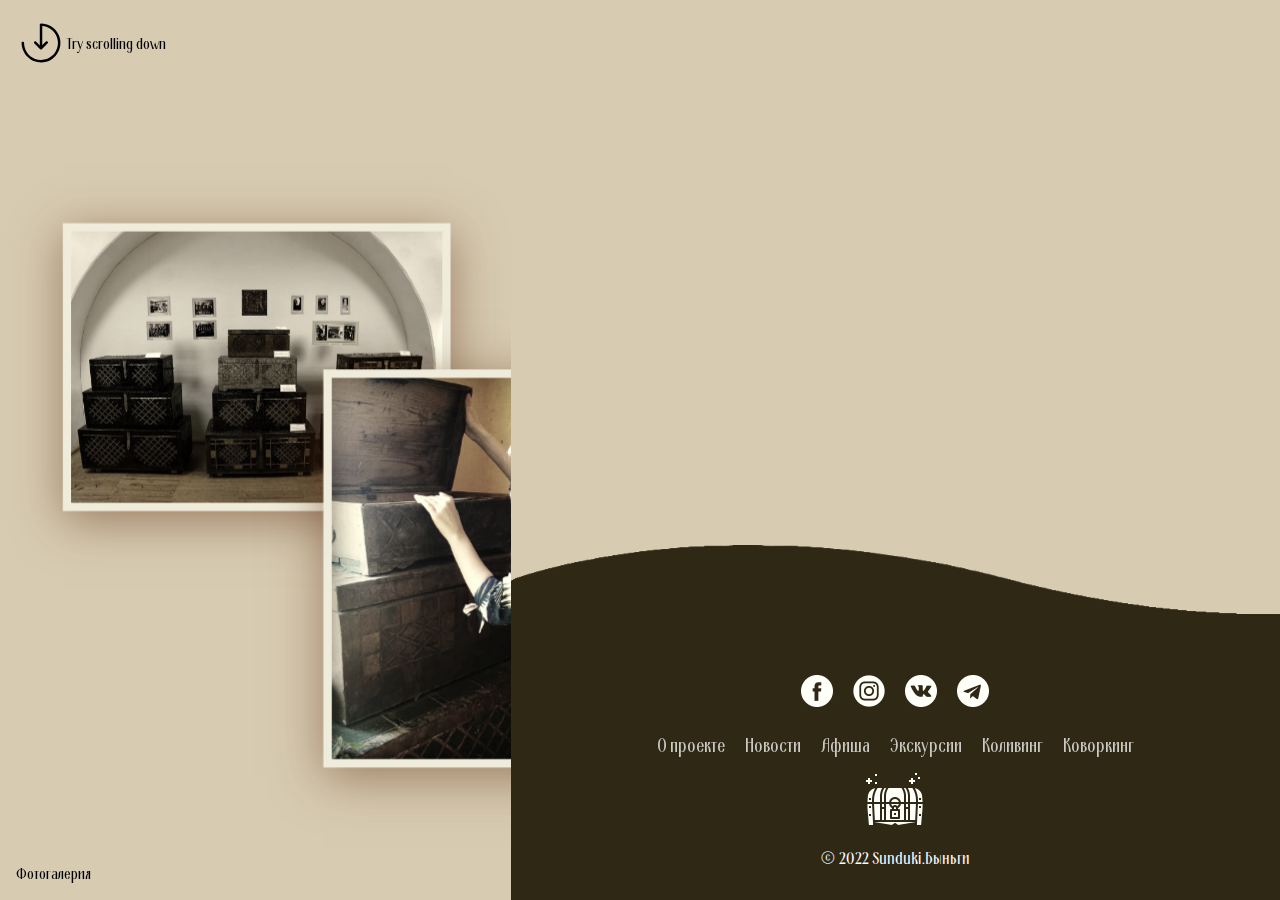
==== index.html @ 8d6434b3 "--- Auto-Git Commit ---" ====
<!DOCTYPE html>
<html lang="en">
<head>
    <meta charset="UTF-8">
    <meta http-equiv="X-UA-Compatible" content="IE=edge">
    <meta name="viewport" content="width=device-width, initial-scale=1.0">
    
    <link rel="stylesheet" href="style.css" type="text/css">
    
    <title>Alternative</title>
</head>
<body>
  <div class="external">
    <div class="horizontal-scroll-wrapper">
      <div class="img-wrapper slower">
        <a href="#" target="_blank" rel="noopener"><img src="img/photo_2022-04-07_15-48-38.jpg" alt=""></a>
      </div>
  
      <div class="img-wrapper faster">
        <a href="#" target="_blank" rel="noopener"><img src="img/photo_2022-04-07_15-49-18.jpg" alt=""></a>
      </div>
  
      <div class="img-wrapper slower vertical">
        <a href="#" target="_blank" rel="noopener"><img src="img/photo_2022-04-07_15-49-22.jpg" alt=""></a>
      </div>
  
      <div class="img-wrapper slower slower-down">
        <a href="#" target="_blank" rel="noopener"><img src="img/photo_2022-04-07_15-49-26.jpg" alt=""></a>
      </div>
  
      <div class="img-wrapper">
        <a href="#" target="_blank" rel="noopener"><img src="img/photo_2022-04-07_15-49-30.jpg" alt=""></a>
      </div>
  
      <div class="img-wrapper slower">
        <a href="#" target="_blank" rel="noopener"><img src="img/photo_2022-04-07_15-49-34.jpg" alt=""></a>
      </div>
  
      <div class="img-wrapper faster1">
        <a href="#" target="_blank" rel="noopener"><img src="img/photo_2022-04-07_15-49-37.jpg" alt=""></a>
      </div>
      
      <div class="img-wrapper slower slower2">
        <a href="#" target="_blank" rel="noopener"><img src="img/photo_2022-04-07_15-49-42.jpg" alt=""></a>
      </div>
      
      <div class="img-wrapper">
        <a href="#" target="_blank" rel="noopener"><img src="img/photo_2022-04-07_15-49-46.jpg" alt=""></a>
      </div>
      
      <div class="img-wrapper slower">
        <a href="#" target="_blank" rel="noopener"><img src="img/photo_2022-04-07_15-49-49.jpg" alt=""></a>
      </div>
      
      <div class="img-wrapper slower last">
        <a href="#" target="_blank" rel="noopener"><img src="img/photo_2022-04-07_15-49-53.jpg" alt=""></a>
      </div>
    </div>
    <p class="scroll-info"><span class="icon"><svg xmlns="http://www.w3.org/2000/svg" xmlns:xlink="http://www.w3.org/1999/xlink" version="1.1" x="0px" y="0px" viewBox="0 0 100 100" ><path d="M50,67.1c-0.6,0-1.2-0.2-1.8-0.7c-3.8-3.8-7.7-7.7-11.5-11.5c-2.3-2.3,1.2-5.8,3.5-3.5c2.5,2.5,4.9,4.9,7.4,7.4      c0-13.7,0-27.4,0-41.2c0-0.6,0.2-1.2,0.5-1.5c0,0,0,0,0,0c0.4-0.6,1.1-1,2-0.9c13.7,0.3,26.4,7.2,33.5,19.1      C96.5,55.9,84.7,85,60.2,91.6C35.5,98.2,11.6,79.1,11.1,54c-0.1-3.2,4.9-3.2,5,0c0.3,13.8,8.4,26.4,21.3,31.5      c12.5,5,27.1,1.9,36.6-7.5c9.5-9.5,12.5-24.1,7.5-36.6c-4.8-12.1-16.3-20.1-29-21.2c0,12.8,0,25.5,0,38.3      c2.5-2.5,4.9-4.9,7.4-7.4c2.3-2.3,5.8,1.3,3.5,3.5c-3.9,3.9-7.8,7.8-11.8,11.8C51.2,66.9,50.6,67.1,50,67.1z"/></svg></span> Try scrolling down</p>
    <header>
    <p>Фотогалерия</p>
    </header>
  </div>
  <footer>
    <div class="waves">
      <div class="wave" id="wave1"></div>
      <div class="wave" id="wave2"></div>
      <div class="wave" id="wave3"></div>
      <div class="wave" id="wave4"></div>
    </div>
<ul class="social_icon">
<li><a href="#"><img src="img/facebook.png" alt="Facebook"></a></li>
<li><a href="#"><img src="img/instagram.png" alt="Instagram"></ion-icon></a></li>
<li><a href="#"><img src="img/vkontakte.png" alt="Vkontakte"></a></li>
<li><a href="#"><img src="img/telegram.png" alt="Telegram"></a></li>
 </ul>
 <ul class="menu">
     <li><a href="#">O проекте</a></li>
     <li><a href="#">Новости</a></li>
     <li><a href="#">Афиша</a></li>
     <li><a href="#">Экскурсии</a></li>
     <li><a href="#">Коливинг</a></li>
     <li><a href="#">Коворкинг</a></li>
 </ul>
 <div class="footer__image"><img src="img/chest.png" alt="Chest"></div>
 <p>&copy;&nbsp;2022 Sunduki.Быньги</p>
</footer>

</body>
</html>
---- style.css ----
@import url('https://fonts.googleapis.com/css2?family=Poppins:ital,wght@0,100;0,200;0,300;0,400;0,500;0,600;0,700;0,800;0,900;1,100;1,200;1,300;1,400;1,500;1,600;1,700;1,800;1,900&display=swap');

@font-face {
    font-family: 'Ardeco';
    src: local('Ardeco'),
    url(/fonts/Ardeco.ttf);
}
* {
    margin: 0;
    padding: 0;
    box-sizing: border-box;
    font-family: 'Ardeco', sans-serif;
}

/*start scroll*/
::-webkit-scrollbar {
    width: 1px;
    height: 1px;
  }
  
  ::-webkit-scrollbar-button {
    width: 1px;
    height: 1px;
  }
  .external {
    overflow: hidden;
    height: 100vh;
  }
  
  .horizontal-scroll-wrapper {
    display: flex;
    flex-direction: column;
    align-items: center;
    width: 100vh;
    transform: rotate(-90deg) translate3d(0,-100vh,0);
    transform-origin: right top;
    overflow-y: auto;
    overflow-x: hidden;
    padding: 0;
    height: 100vw;
    perspective: 1px;
      transform-style: preserve-3d;
    padding-bottom: 10rem;
  }
  .img-wrapper {
    transform: rotate(90deg);
    display: flex;
    align-items: center;
    justify-content: center;
    min-height: 40vh;
    transform-origin: 50% 50%;
    transform: rotate(90deg) translateZ(.1px) scale(0.9) translateX(0px) translateY(-3vh);
    transition: 1s;
  }
  
  .img-wrapper:hover {
   min-height: 65vh;
  }
  
  .slower {
    transform: rotate(90deg) translateZ(-.2px) scale(1.1) translateX(0%) translateY(-10vh);
  }
  .slower1 {
    transform: rotate(90deg) translateZ(-.25px) scale(1.05) translateX(0%) translateY(8vh);
  }
  .slower2 {
    transform: rotate(90deg) translateZ(-.3px) scale(1.3) translateX(0%) translateY(2vh);
  }
  .slower-down {
    transform: rotate(90deg) translateZ(-.2px) scale(1.1) translateX(0%) translateY(16vh) ;
  }
  .faster {
    transform: rotate(90deg) translateZ(.15px) scale(0.8) translateX(0%) translateY(14vh) ;
  }
  .faster1 {
    transform: rotate(90deg) translateZ(.05px) scale(0.8) translateX(0%) translateY(10vh) ;
  }
  .fastest {
    transform: rotate(90deg) translateZ(.22px) scale(0.7) translateX(-10vh) translateY(-15vh) ;
  }
  .vertical {
     transform: rotate(90deg) translateZ(-.15px) scale(1.15) translateX(0%) translateY(0%) ;
  }
  .last {
    transform: rotate(90deg) translateZ(-.2px) scale(1.1) translateX(25vh) translateY(-8vh) ;
  }
  .scroll-info, header {
    position: absolute;
    left: 1rem;
  }
  
  
  header {
    bottom: 1rem;
  }
  .scroll-info {
    top: 1rem;
  }
  a {
    color: inherit;
    font-weight: 500;
    
  }
  h1 {
    font-weight: 300;
    font-size: 1rem;
  }
  
  .img-wrapper a {
    overflow: hidden;
    display: block;
    padding: 1vh ;
    background: #efecdb;
    box-shadow: 0 10px 50px #5f2f1182;
  }
  img {
    max-width: 45vh;
    max-height: 50vh;
    transition: .5s;
    vertical-align: top;
    filter: saturate(40%) sepia(30%) hue-rotate(5deg);
  }
  a:hover img {
    filter: none;
  }
  p {
    margin: 0;
  }
  .scroll-info {
    display: flex;
    align-items: center;
  }
  .icon svg {
      width: 50px;
      fill: currentcolor;
  }
/*end scroll*/

body {
    display: flex;
    min-height: 100vh;
    justify-content: flex-end;
    align-items: flex-end;
    background: rgb(215, 203, 178);
}
footer {
    position: relative;
    width: 100%;
    max-width: 100%;
    background: #2f2815;
    min-height: 100px;
    padding: 20px 50px;
    display: flex;
    justify-content: center;
    align-items: center;
    flex-direction: column;
       
}

footer .social_icon,
footer .menu {
    position:relative;
    display: flex;
    justify-content: center;
    align-items: center;
    margin: 10px 0;
    flex-wrap: wrap;
}

footer .social_icon li,
footer .menu li
 {
    list-style: none;
}

footer .social_icon li a {
    font-size: 2em;
    color: #fff;
    margin: 0 10px;
    display: inline-block;
    transition: 0.5s;
}
footer .social_icon li a:hover {
    transform: translateY(-10px);
}

footer .menu li a {
    font-size: 1.2em;
    color: #fff;
    margin: 0 10px;
    display: inline-block;
    text-decoration: none;
    opacity: 0.75;
}
footer .menu li a:hover {
    opacity: 1;
}

footer p {
    color: #fff;
    text-align: center;
    margin-top: 15px;
    margin-bottom: 10px;
    font-size: 1.1em;
}
footer .wave {
    position: absolute;
    top: -100px;
    left: 0;
    width: 100%;
    max-width: 100%;
    height: 100px;
    background: url(img/wave.png);
    background-size: 1000px 100px;
}

footer .wave#wave1 {
z-index: 1000;
opacity: 1;
bottom: 0;
animation: animateWave 4s linear infinite;
}

footer .wave#wave2 {
z-index: 999;
opacity: 0.5;
bottom: 10px;
animation: animateWave_02 4s linear infinite;
}

footer .wave#wave3 {
z-index: 1000;
opacity: 0.2;
bottom: 15px;
animation: animateWave 3s linear infinite;
}

footer .wave#wave4 {
z-index: 999;
opacity: 0.7;
bottom: 10px;
animation: animateWave 3s linear infinite;
}
@keyframes animateWave {
  0% 
  {background-position-x: 1000px;}  
  100%
  {background-position-x: 0px;} 
}
@keyframes animateWave_02 {
    0% 
    {background-position-x: 0px;}  
    100%
    {background-position-x: 1000px;} 
  }
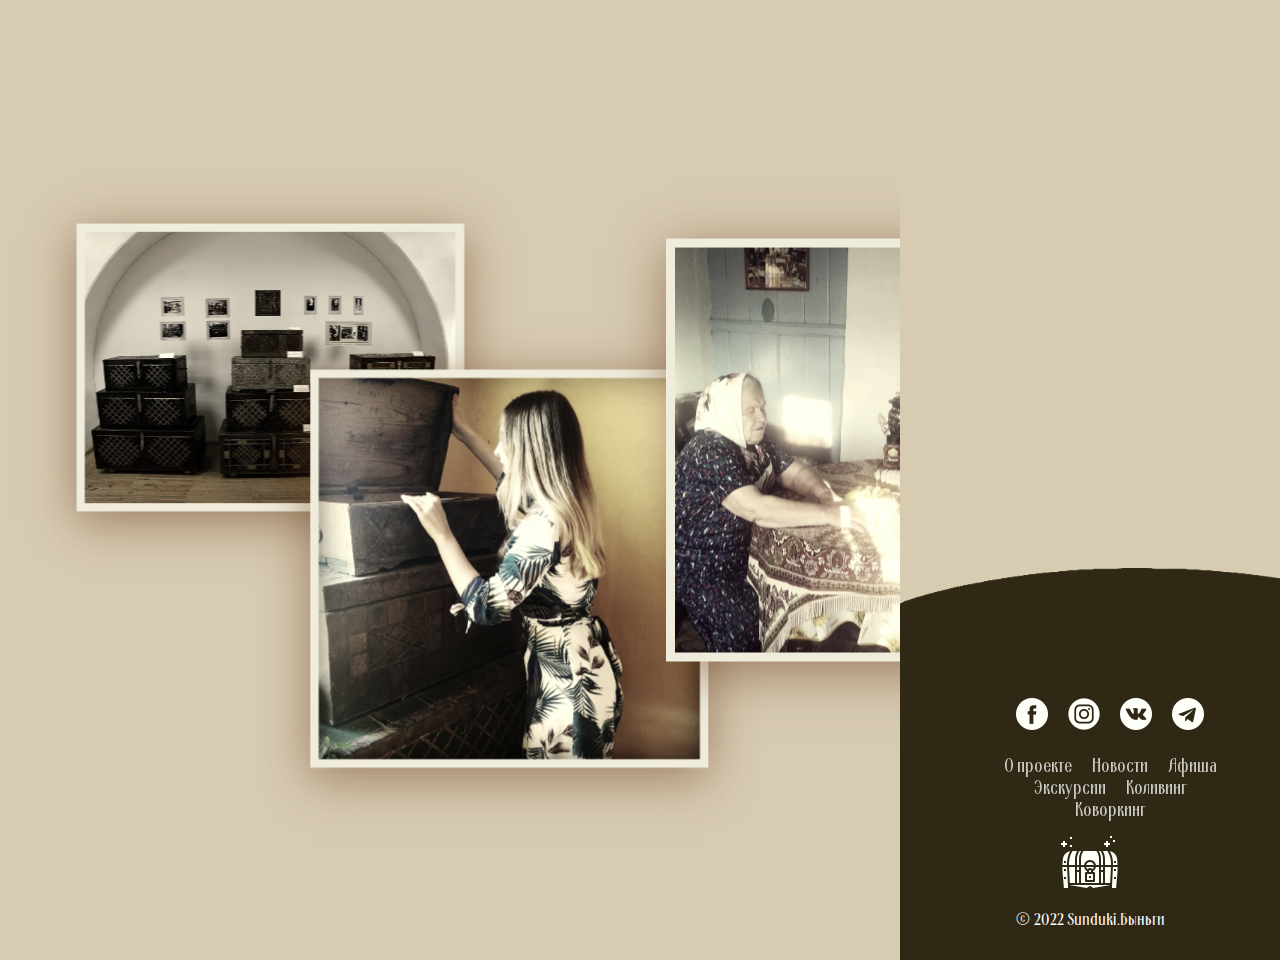
==== commit 5f4c74cb: "--- Auto-Git Commit ---" ====
--- a/index.html
+++ b/index.html
@@ -4,14 +4,16 @@
     <meta charset="UTF-8">
     <meta http-equiv="X-UA-Compatible" content="IE=edge">
     <meta name="viewport" content="width=device-width, initial-scale=1.0">
-    
+    <link rel="stylesheet" href="normalize.css" type="text/css">
     <link rel="stylesheet" href="style.css" type="text/css">
     
     <title>Alternative</title>
 </head>
 <body>
-  <div class="external">
+  <header>
+    <div class="external">
     <div class="horizontal-scroll-wrapper">
+
       <div class="img-wrapper slower">
         <a href="#" target="_blank" rel="noopener"><img src="img/photo_2022-04-07_15-48-38.jpg" alt=""></a>
       </div>
@@ -52,15 +54,49 @@
         <a href="#" target="_blank" rel="noopener"><img src="img/photo_2022-04-07_15-49-49.jpg" alt=""></a>
       </div>
       
-      <div class="img-wrapper slower last">
+      <div class="img-wrapper faster1">
         <a href="#" target="_blank" rel="noopener"><img src="img/photo_2022-04-07_15-49-53.jpg" alt=""></a>
       </div>
+
+      <div class="img-wrapper slower">
+        <a href="#" target="_blank" rel="noopener"><img src="img/photo_2022-04-07_15-49-57.jpg" alt=""></a>
+      </div>
+  
+      <div class="img-wrapper faster">
+        <a href="#" target="_blank" rel="noopener"><img src="img/photo_2022-04-07_15-50-00.jpg" alt=""></a>
+      </div>
+
+      <div class="img-wrapper slower vertical">
+        <a href="#" target="_blank" rel="noopener"><img src="img/photo_2022-04-07_15-50-04.jpg" alt=""></a>
+      </div>
+  
+      <div class="img-wrapper slower slower-down">
+        <a href="#" target="_blank" rel="noopener"><img src="img/photo_2022-04-07_15-50-07.jpg" alt=""></a>
+      </div>
+  
+      <div class="img-wrapper">
+        <a href="#" target="_blank" rel="noopener"><img src="img/photo_2022-04-07_15-50-10.jpg" alt=""></a>
+      </div>
+
+      <div class="img-wrapper slower">
+        <a href="#" target="_blank" rel="noopener"><img src="img/photo_2022-04-07_15-50-13.jpg" alt=""></a>
+      </div>
+      
+      <div class="img-wrapper faster1">
+        <a href="#" target="_blank" rel="noopener"><img src="img/photo_2022-04-07_15-50-16.jpg" alt=""></a>
+      </div>
+
+      <div class="img-wrapper slower">
+        <a href="#" target="_blank" rel="noopener"><img src="img/photo_2022-04-07_15-50-19.jpg" alt=""></a>
+      </div>
+  
+      <div class="img-wrapper faster">
+        <a href="#" target="_blank" rel="noopener"><img src="img/photo_2022-04-07_15-50-22.jpg" alt=""></a>
+      </div>
+
     </div>
-    <p class="scroll-info"><span class="icon"><svg xmlns="http://www.w3.org/2000/svg" xmlns:xlink="http://www.w3.org/1999/xlink" version="1.1" x="0px" y="0px" viewBox="0 0 100 100" ><path d="M50,67.1c-0.6,0-1.2-0.2-1.8-0.7c-3.8-3.8-7.7-7.7-11.5-11.5c-2.3-2.3,1.2-5.8,3.5-3.5c2.5,2.5,4.9,4.9,7.4,7.4      c0-13.7,0-27.4,0-41.2c0-0.6,0.2-1.2,0.5-1.5c0,0,0,0,0,0c0.4-0.6,1.1-1,2-0.9c13.7,0.3,26.4,7.2,33.5,19.1      C96.5,55.9,84.7,85,60.2,91.6C35.5,98.2,11.6,79.1,11.1,54c-0.1-3.2,4.9-3.2,5,0c0.3,13.8,8.4,26.4,21.3,31.5      c12.5,5,27.1,1.9,36.6-7.5c9.5-9.5,12.5-24.1,7.5-36.6c-4.8-12.1-16.3-20.1-29-21.2c0,12.8,0,25.5,0,38.3      c2.5-2.5,4.9-4.9,7.4-7.4c2.3-2.3,5.8,1.3,3.5,3.5c-3.9,3.9-7.8,7.8-11.8,11.8C51.2,66.9,50.6,67.1,50,67.1z"/></svg></span> Try scrolling down</p>
-    <header>
-    <p>Фотогалерия</p>
-    </header>
-  </div>
+</div>
+  </header>
   <footer>
     <div class="waves">
       <div class="wave" id="wave1"></div>
@@ -70,7 +106,7 @@
     </div>
 <ul class="social_icon">
 <li><a href="#"><img src="img/facebook.png" alt="Facebook"></a></li>
-<li><a href="#"><img src="img/instagram.png" alt="Instagram"></ion-icon></a></li>
+<li><a href="#"><img src="img/instagram.png" alt="Instagram"></a></li>
 <li><a href="#"><img src="img/vkontakte.png" alt="Vkontakte"></a></li>
 <li><a href="#"><img src="img/telegram.png" alt="Telegram"></a></li>
  </ul>
--- a/style.css
+++ b/style.css
@@ -5,14 +5,11 @@
     src: local('Ardeco'),
     url(/fonts/Ardeco.ttf);
 }
-* {
-    margin: 0;
-    padding: 0;
-    box-sizing: border-box;
-    font-family: 'Ardeco', sans-serif;
-}
+
+
 
 /*start scroll*/
+
 ::-webkit-scrollbar {
     width: 1px;
     height: 1px;
@@ -24,11 +21,12 @@
   }
   .external {
     overflow: hidden;
-    height: 100vh;
+    height: 90vh;
+    padding-bottom: 150px;
   }
   
   .horizontal-scroll-wrapper {
-    display: flex;
+    display: grid;
     flex-direction: column;
     align-items: center;
     width: 100vh;
@@ -39,7 +37,7 @@
     padding: 0;
     height: 100vw;
     perspective: 1px;
-      transform-style: preserve-3d;
+    transform-style: preserve-3d;
     padding-bottom: 10rem;
   }
   .img-wrapper {
@@ -84,27 +82,13 @@
   .last {
     transform: rotate(90deg) translateZ(-.2px) scale(1.1) translateX(25vh) translateY(-8vh) ;
   }
-  .scroll-info, header {
-    position: absolute;
-    left: 1rem;
-  }
-  
-  
-  header {
-    bottom: 1rem;
-  }
-  .scroll-info {
-    top: 1rem;
-  }
+  
   a {
     color: inherit;
     font-weight: 500;
     
   }
-  h1 {
-    font-weight: 300;
-    font-size: 1rem;
-  }
+  
   
   .img-wrapper a {
     overflow: hidden;
@@ -137,6 +121,10 @@
 /*end scroll*/
 
 body {
+    margin: 0;
+    padding: 0;
+    box-sizing: border-box;
+    font-family: 'Ardeco', sans-serif;
     display: flex;
     min-height: 100vh;
     justify-content: flex-end;
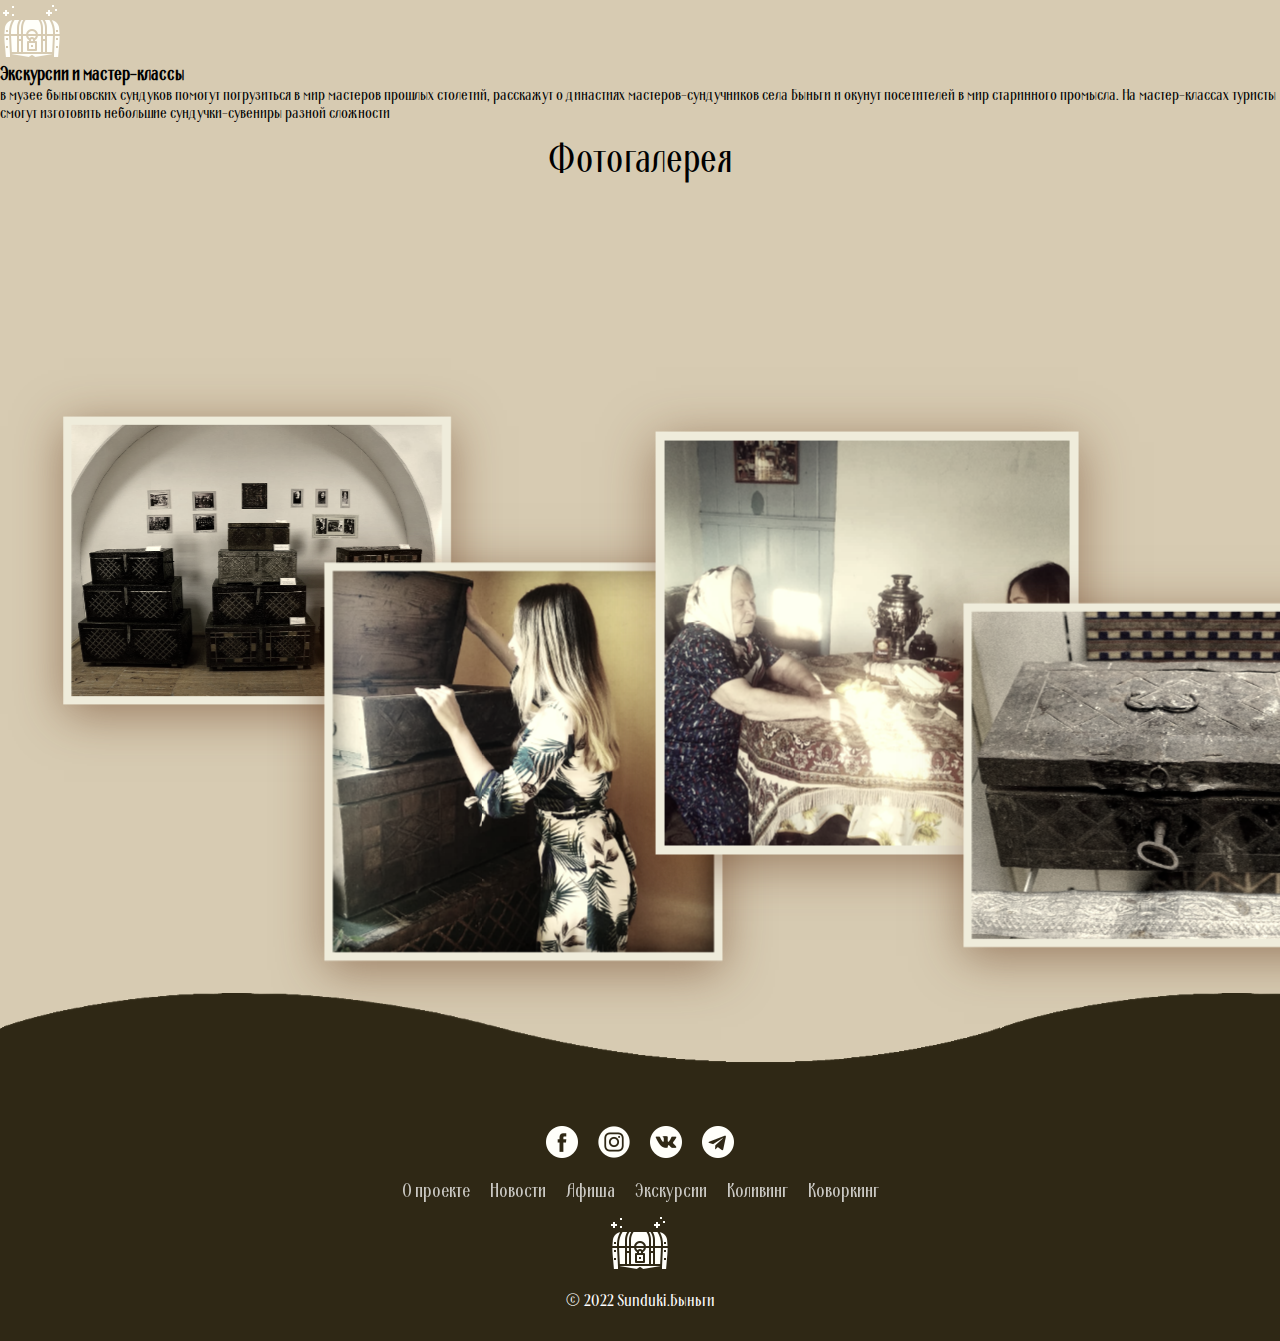
==== commit 6908b97f: "--- Auto-Git Commit ---" ====
--- a/index.html
+++ b/index.html
@@ -11,6 +11,25 @@
 </head>
 <body>
   <header>
+<div class="container">
+  <div class="card">
+    <div class="face face1">
+            <div class="content">
+              <img src="img/chest.png">
+              <h3>Экскурсии и мастер-классы</h3>
+            </div>
+    </div>
+          <div class="face face2">
+          <div class="content">
+            <p>в музее быньговских сундуков помогут погрузиться в мир мастеров прошлых столетий, расскажут о династиях мастеров-сундучников села Быньги и окунут посетителей в мир старинного промысла. На мастер-классах туристы смогут изготовить небольшие сундучки-сувениры разной сложности</p>
+          </div>
+          </div>
+  </div>
+</div>
+
+    <div>
+      <p class="fotogallery">Фотогалерея</p>
+    </div>
     <div class="external">
     <div class="horizontal-scroll-wrapper">
 
--- a/style.css
+++ b/style.css
@@ -1,4 +1,3 @@
-@import url('https://fonts.googleapis.com/css2?family=Poppins:ital,wght@0,100;0,200;0,300;0,400;0,500;0,600;0,700;0,800;0,900;1,100;1,200;1,300;1,400;1,500;1,600;1,700;1,800;1,900&display=swap');
 
 @font-face {
     font-family: 'Ardeco';
@@ -9,7 +8,13 @@
 
 
 /*start scroll*/
-
+header p.fotogallery {
+  text-align: center;
+    margin-top: 15px;
+    margin-bottom: 10px;
+    font-size: 2.5em;
+    
+}
 ::-webkit-scrollbar {
     width: 1px;
     height: 1px;
@@ -20,10 +25,10 @@
     height: 1px;
   }
   .external {
-    overflow: hidden;
-    height: 90vh;
-    padding-bottom: 150px;
-  }
+/*  для теста- overflow: hidden;*/
+    height: 100vh;
+    padding-bottom: 100px;
+    }
   
   .horizontal-scroll-wrapper {
     display: grid;
@@ -38,7 +43,7 @@
     height: 100vw;
     perspective: 1px;
     transform-style: preserve-3d;
-    padding-bottom: 10rem;
+    padding-bottom: 5rem;
   }
   .img-wrapper {
     transform: rotate(90deg);
@@ -52,7 +57,7 @@
   }
   
   .img-wrapper:hover {
-   min-height: 65vh;
+   min-height: 60vh;
   }
   
   .slower {
@@ -83,13 +88,7 @@
     transform: rotate(90deg) translateZ(-.2px) scale(1.1) translateX(25vh) translateY(-8vh) ;
   }
   
-  a {
-    color: inherit;
-    font-weight: 500;
-    
-  }
-  
-  
+   
   .img-wrapper a {
     overflow: hidden;
     display: block;
@@ -99,37 +98,30 @@
   }
   img {
     max-width: 45vh;
-    max-height: 50vh;
+    max-height: 45vh;
     transition: .5s;
-    vertical-align: top;
+    vertical-align:middle;
     filter: saturate(40%) sepia(30%) hue-rotate(5deg);
   }
   a:hover img {
     filter: none;
   }
-  p {
-    margin: 0;
-  }
-  .scroll-info {
-    display: flex;
-    align-items: center;
-  }
-  .icon svg {
-      width: 50px;
-      fill: currentcolor;
-  }
+  
+ 
 /*end scroll*/
 
+
+* {
+       margin: 0;
+       padding: 0;
+       box-sizing: border-box;
+       
+   } 
+
 body {
-    margin: 0;
-    padding: 0;
-    box-sizing: border-box;
-    font-family: 'Ardeco', sans-serif;
-    display: flex;
-    min-height: 100vh;
-    justify-content: flex-end;
-    align-items: flex-end;
-    background: rgb(215, 203, 178);
+   
+   font-family: 'Ardeco', sans-serif;
+   background: rgb(215, 203, 178);
 }
 footer {
     position: relative;
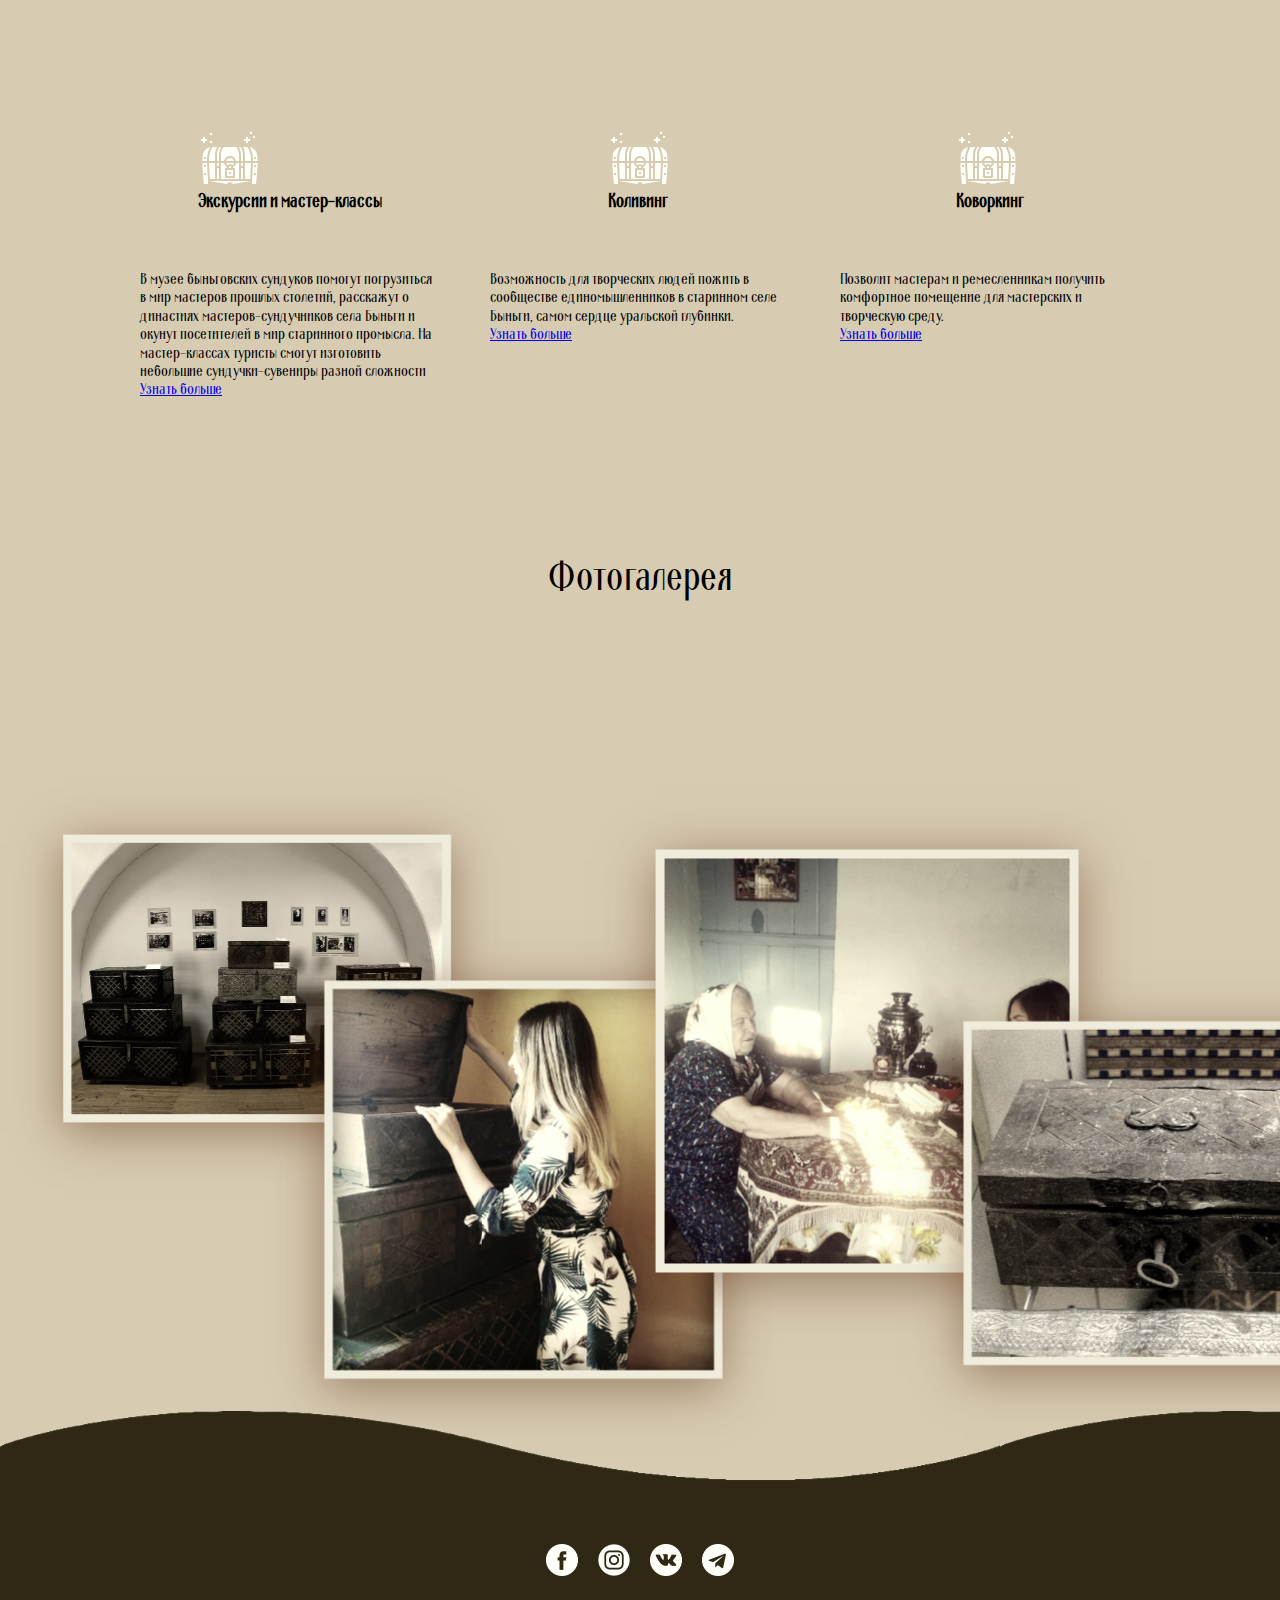
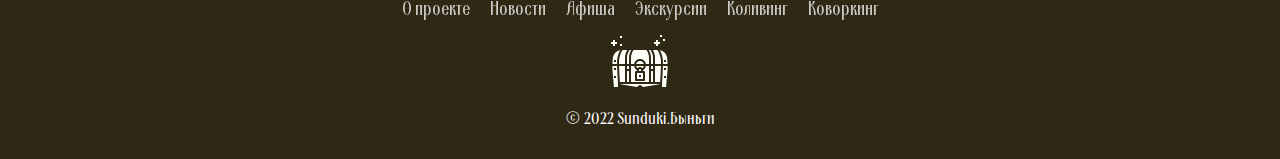
==== commit 7e6cb027: "--- Auto-Git Commit ---" ====
--- a/index.html
+++ b/index.html
@@ -12,21 +12,57 @@
 <body>
   <header>
 <div class="container">
+
   <div class="card">
     <div class="face face1">
             <div class="content">
-              <img src="img/chest.png">
+              <img src="img/chest.png" alt="">
               <h3>Экскурсии и мастер-классы</h3>
             </div>
     </div>
           <div class="face face2">
           <div class="content">
-            <p>в музее быньговских сундуков помогут погрузиться в мир мастеров прошлых столетий, расскажут о династиях мастеров-сундучников села Быньги и окунут посетителей в мир старинного промысла. На мастер-классах туристы смогут изготовить небольшие сундучки-сувениры разной сложности</p>
+            <p>В музее быньговских сундуков помогут погрузиться в мир мастеров прошлых столетий, расскажут о династиях мастеров-сундучников села Быньги и окунут посетителей в мир старинного промысла. На мастер-классах туристы смогут изготовить небольшие сундучки-сувениры разной сложности</p>
+          <a href="#">Узнать больше</a>
           </div>
           </div>
   </div>
+
+
+<div class="card">
+  <div class="face face1">
+          <div class="content">
+            <img src="img/chest.png" alt="">
+            <h3>Коливинг</h3>
+          </div>
+  </div>
+        <div class="face face2">
+        <div class="content">
+          <p>Возможность для творческих людей пожить в сообществе единомышленников в старинном селе Быньги, самом сердце уральской глубинки.</p>
+        <a href="#">Узнать больше</a>
+        </div>
+        </div>
 </div>
 
+<div class="card">
+  <div class="face face1">
+          <div class="content">
+            <img src="img/chest.png" alt="">
+            <h3>Коворкинг</h3>
+          </div>
+  </div>
+        <div class="face face2">
+        <div class="content">
+          <p>Позволит мастерам и ремесленникам получить комфортное помещение для мастерских и творческую среду.</p>
+        <a href="#">Узнать больше</a>
+        </div>
+        </div>
+</div>
+
+</div>
+
+  </header>
+<section>
     <div>
       <p class="fotogallery">Фотогалерея</p>
     </div>
@@ -115,7 +151,7 @@
 
     </div>
 </div>
-  </header>
+</section>
   <footer>
     <div class="waves">
       <div class="wave" id="wave1"></div>
--- a/style.css
+++ b/style.css
@@ -5,10 +5,51 @@
     url(/fonts/Ardeco.ttf);
 }
 
-
-
+* {
+  margin: 0;
+  padding: 0;
+  box-sizing: border-box;
+  
+} 
+
+body {
+font-family: 'Ardeco', sans-serif;
+background: rgb(215, 203, 178);
+}
+
+header {
+  margin:0;
+  padding: 0;
+  min-height: 60vh;
+  display: flex;
+  justify-content: center;
+  align-items: center;
+}
+.container {
+  width: 1000px;
+  position: relative;
+  display: flex;
+  justify-content:space-between;
+}
+
+.container .card {
+  position: relative;
+}
+.container .card .face {
+  width: 300px;
+  height: 200px;
+  transition: 0.5s;
+}
+
+.container .card .face.face1 {
+  position: relative;
+  display: flex;
+  justify-content: center;
+  align-items: center;
+  z-index: 1;
+}
 /*start scroll*/
-header p.fotogallery {
+section p.fotogallery {
   text-align: center;
     margin-top: 15px;
     margin-bottom: 10px;
@@ -111,18 +152,6 @@
 /*end scroll*/
 
 
-* {
-       margin: 0;
-       padding: 0;
-       box-sizing: border-box;
-       
-   } 
-
-body {
-   
-   font-family: 'Ardeco', sans-serif;
-   background: rgb(215, 203, 178);
-}
 footer {
     position: relative;
     width: 100%;
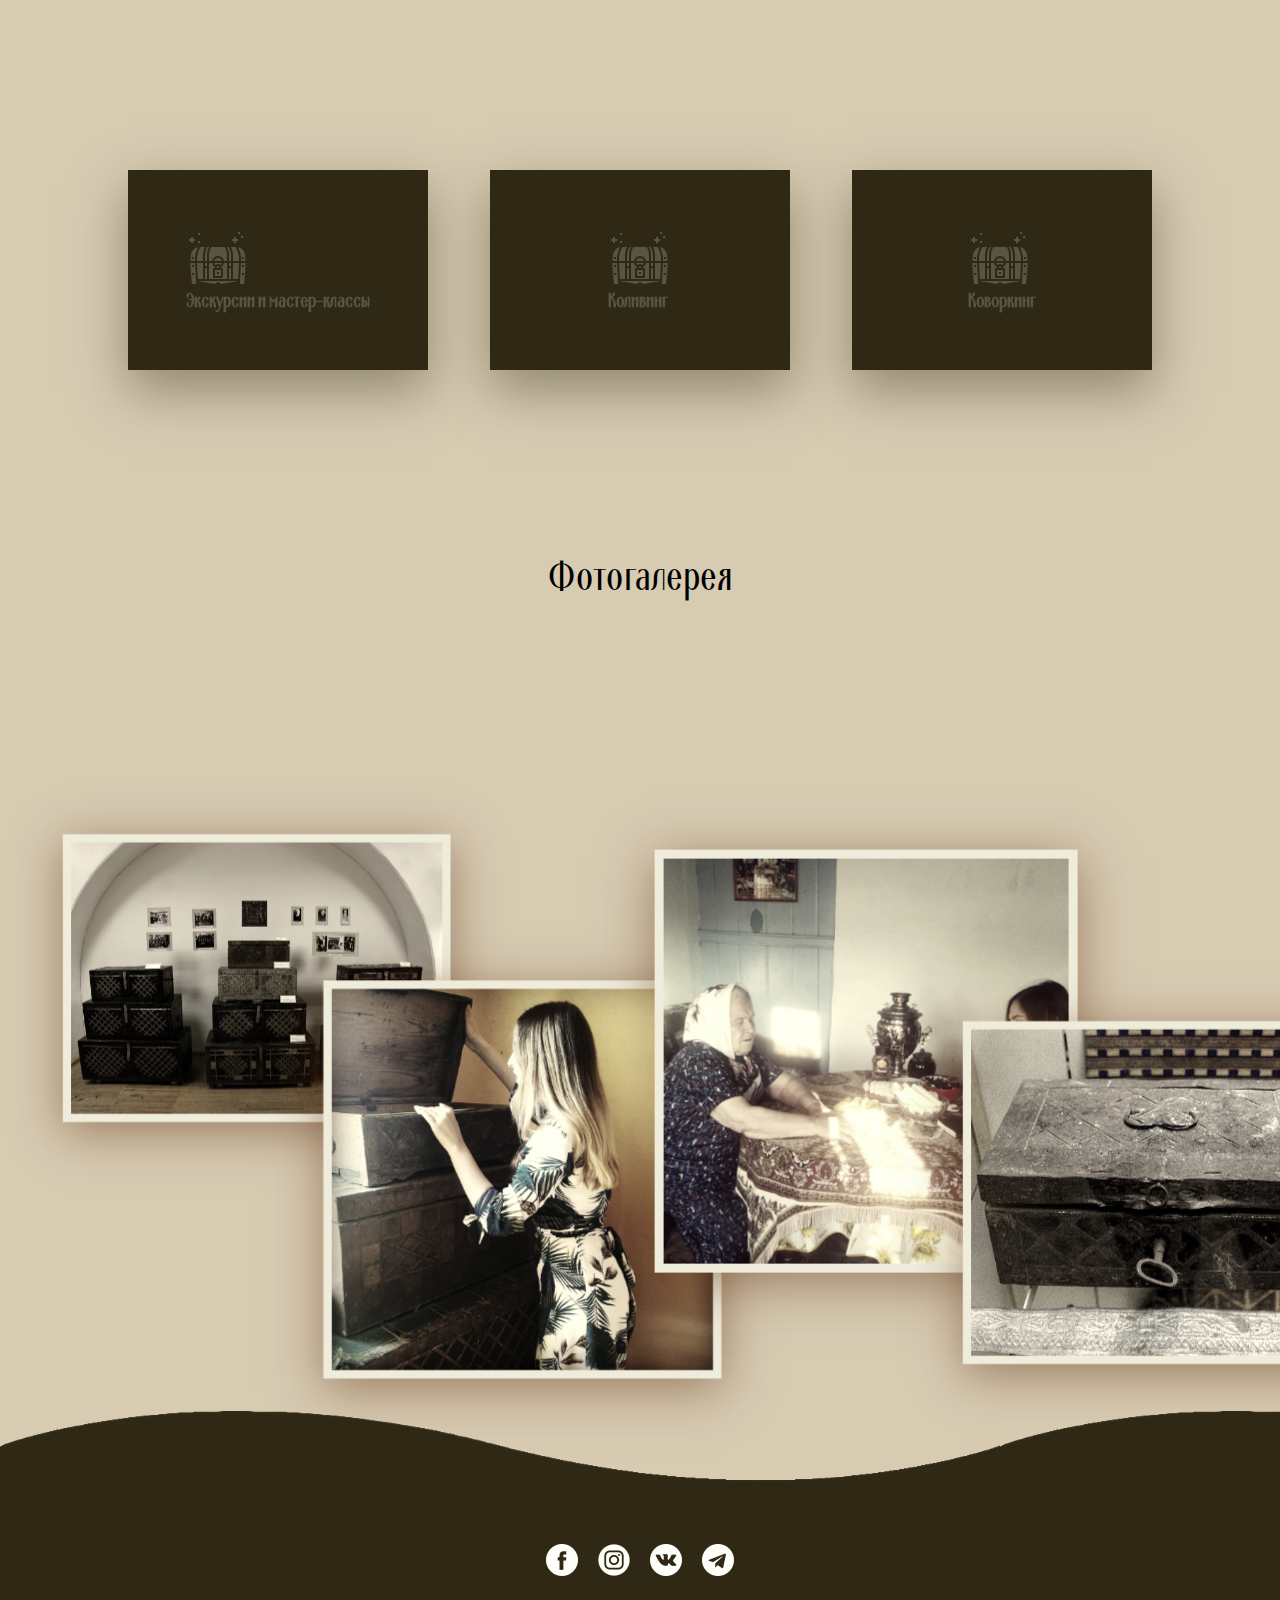
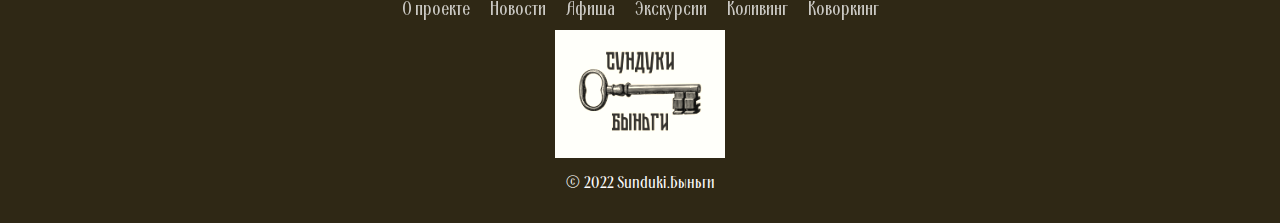
==== commit 204ae493: "add logo" ====
--- a/index.html
+++ b/index.html
@@ -173,7 +173,7 @@
      <li><a href="#">Коливинг</a></li>
      <li><a href="#">Коворкинг</a></li>
  </ul>
- <div class="footer__image"><img src="img/chest.png" alt="Chest"></div>
+ <div class="footer__image"><img class="footer__image" src="img/logo.png" alt="logo"></div>
  <p>&copy;&nbsp;2022 Sunduki.Быньги</p>
 </footer>
 
--- a/style.css
+++ b/style.css
@@ -26,7 +26,8 @@
   align-items: center;
 }
 .container {
-  width: 1000px;
+  width: 80%;
+  max-width: 80%;
   position: relative;
   display: flex;
   justify-content:space-between;
@@ -39,15 +40,77 @@
   width: 300px;
   height: 200px;
   transition: 0.5s;
+  
 }
 
 .container .card .face.face1 {
   position: relative;
   display: flex;
+  background: #2f2815;
+  color: #fff;
   justify-content: center;
   align-items: center;
   z-index: 1;
-}
+  transform: translateY(100px);
+}
+.container .card:hover .face.face1 {
+  transform: translateY(0);
+  background: #7e745d;
+}
+
+.container .card .face.face1 .content {
+  opacity: 0.2;
+  transition: 0.5s;
+}
+.container .card:hover .face.face1 .content {
+  opacity: 1;
+  
+}
+.container .card:hover .face.face1 .content img {
+  max-width: 100px;
+  width: 100px;
+  
+}
+.container .card:hover .face.face1 .content h3 {
+  margin: 10px 0 0;
+  padding: 0;
+  color: #fff;
+  text-align: center;
+  font-size: 1.5em;
+} 
+
+.container .card .face.face2 {
+  position: relative;
+ display: flex;
+ justify-content: center;
+  align-items: center;
+  padding: 10px;
+  box-sizing: border-box;
+  box-shadow: 0 20px 50px rgba(126, 116, 93, 0.8);
+  transform: translateY(-100px);
+}
+.container .card:hover .face.face2 {
+  transform: translateY(0);
+}
+.container .card .face.face2 .content p {
+  margin:0;
+  padding: 0;
+}
+
+.container .card .face.face2 .content a {
+margin: 15px 0;
+display: inline-block;
+text-decoration: none;
+font-weight: 900;
+padding: 5px;
+border: 1px solid #554c37;
+}
+
+.container .card .face.face2 .content a:hover {
+  background: #554c37;
+  color: #fff;
+}
+
 /*start scroll*/
 section p.fotogallery {
   text-align: center;
@@ -72,7 +135,7 @@
     }
   
   .horizontal-scroll-wrapper {
-    display: grid;
+    display: flex;
     flex-direction: column;
     align-items: center;
     width: 100vh;
@@ -176,6 +239,15 @@
     flex-wrap: wrap;
 }
 
+.footer__image {
+    display: flex;
+    justify-content: center;
+    align-items: center;
+    max-width: 38%;
+    width: 38%;
+    height: 38%;
+}
+
 footer .social_icon li,
 footer .menu li
  {
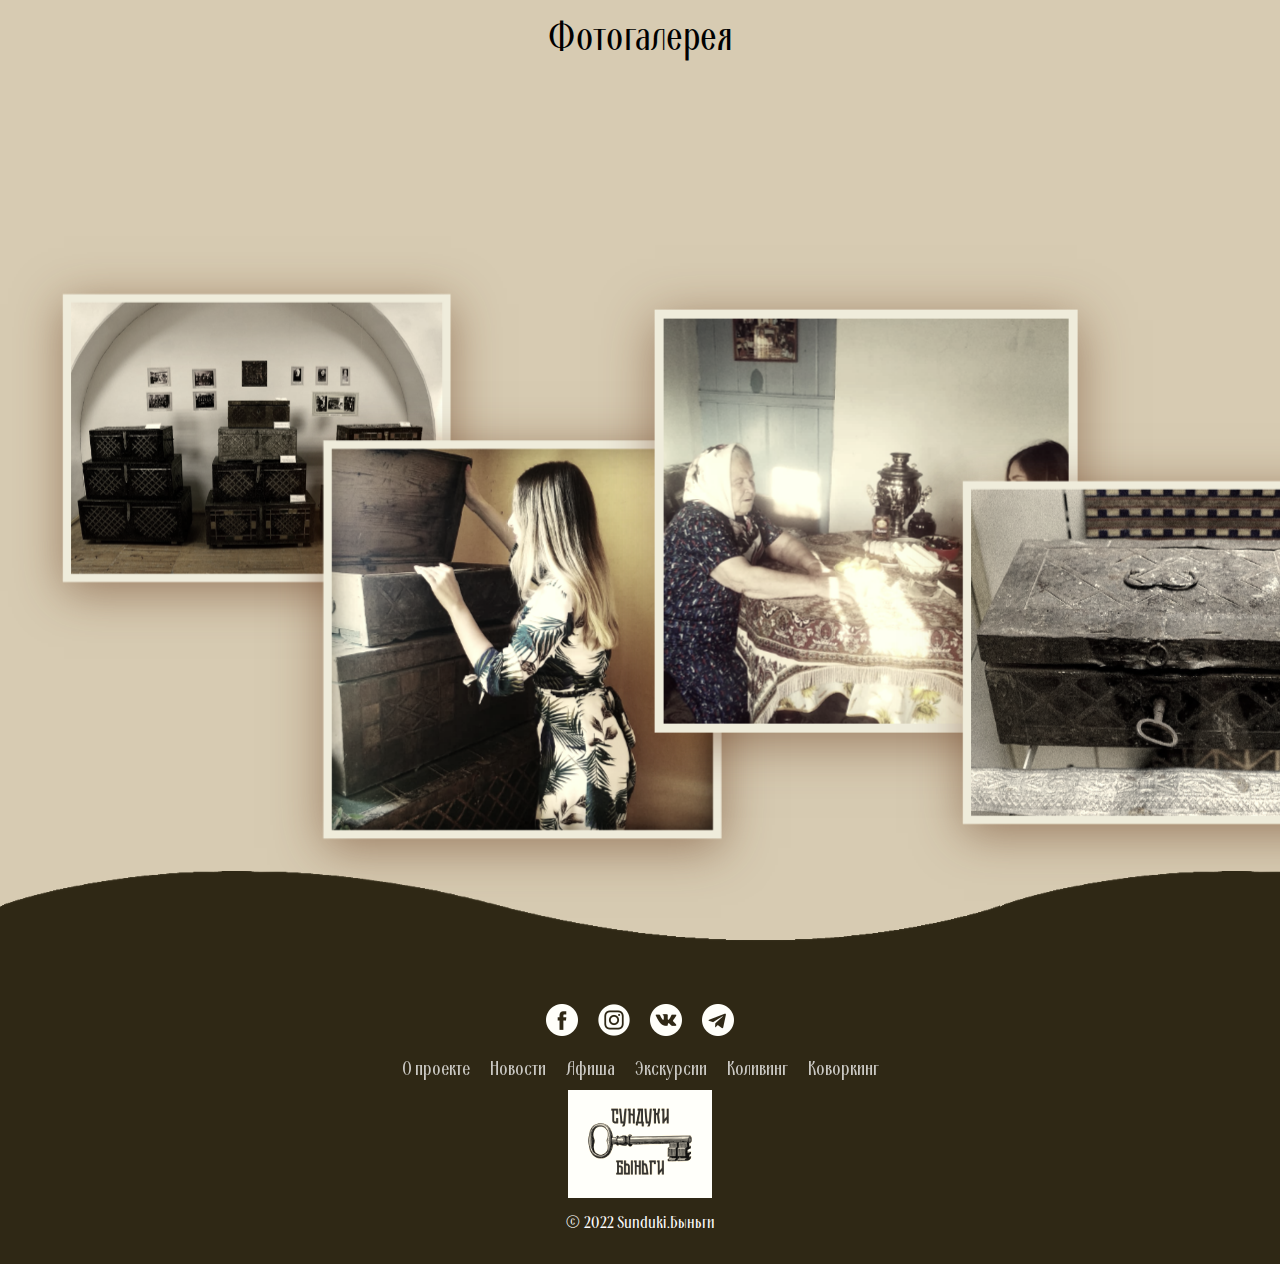
==== commit 88baf385: "change bug" ====
--- a/index.html
+++ b/index.html
@@ -10,59 +10,7 @@
     <title>Alternative</title>
 </head>
 <body>
-  <header>
-<div class="container">
-
-  <div class="card">
-    <div class="face face1">
-            <div class="content">
-              <img src="img/chest.png" alt="">
-              <h3>Экскурсии и мастер-классы</h3>
-            </div>
-    </div>
-          <div class="face face2">
-          <div class="content">
-            <p>В музее быньговских сундуков помогут погрузиться в мир мастеров прошлых столетий, расскажут о династиях мастеров-сундучников села Быньги и окунут посетителей в мир старинного промысла. На мастер-классах туристы смогут изготовить небольшие сундучки-сувениры разной сложности</p>
-          <a href="#">Узнать больше</a>
-          </div>
-          </div>
-  </div>
-
-
-<div class="card">
-  <div class="face face1">
-          <div class="content">
-            <img src="img/chest.png" alt="">
-            <h3>Коливинг</h3>
-          </div>
-  </div>
-        <div class="face face2">
-        <div class="content">
-          <p>Возможность для творческих людей пожить в сообществе единомышленников в старинном селе Быньги, самом сердце уральской глубинки.</p>
-        <a href="#">Узнать больше</a>
-        </div>
-        </div>
-</div>
-
-<div class="card">
-  <div class="face face1">
-          <div class="content">
-            <img src="img/chest.png" alt="">
-            <h3>Коворкинг</h3>
-          </div>
-  </div>
-        <div class="face face2">
-        <div class="content">
-          <p>Позволит мастерам и ремесленникам получить комфортное помещение для мастерских и творческую среду.</p>
-        <a href="#">Узнать больше</a>
-        </div>
-        </div>
-</div>
-
-</div>
-
-  </header>
-<section>
+  <section>
     <div>
       <p class="fotogallery">Фотогалерея</p>
     </div>
--- a/style.css
+++ b/style.css
@@ -17,99 +17,6 @@
 background: rgb(215, 203, 178);
 }
 
-header {
-  margin:0;
-  padding: 0;
-  min-height: 60vh;
-  display: flex;
-  justify-content: center;
-  align-items: center;
-}
-.container {
-  width: 80%;
-  max-width: 80%;
-  position: relative;
-  display: flex;
-  justify-content:space-between;
-}
-
-.container .card {
-  position: relative;
-}
-.container .card .face {
-  width: 300px;
-  height: 200px;
-  transition: 0.5s;
-  
-}
-
-.container .card .face.face1 {
-  position: relative;
-  display: flex;
-  background: #2f2815;
-  color: #fff;
-  justify-content: center;
-  align-items: center;
-  z-index: 1;
-  transform: translateY(100px);
-}
-.container .card:hover .face.face1 {
-  transform: translateY(0);
-  background: #7e745d;
-}
-
-.container .card .face.face1 .content {
-  opacity: 0.2;
-  transition: 0.5s;
-}
-.container .card:hover .face.face1 .content {
-  opacity: 1;
-  
-}
-.container .card:hover .face.face1 .content img {
-  max-width: 100px;
-  width: 100px;
-  
-}
-.container .card:hover .face.face1 .content h3 {
-  margin: 10px 0 0;
-  padding: 0;
-  color: #fff;
-  text-align: center;
-  font-size: 1.5em;
-} 
-
-.container .card .face.face2 {
-  position: relative;
- display: flex;
- justify-content: center;
-  align-items: center;
-  padding: 10px;
-  box-sizing: border-box;
-  box-shadow: 0 20px 50px rgba(126, 116, 93, 0.8);
-  transform: translateY(-100px);
-}
-.container .card:hover .face.face2 {
-  transform: translateY(0);
-}
-.container .card .face.face2 .content p {
-  margin:0;
-  padding: 0;
-}
-
-.container .card .face.face2 .content a {
-margin: 15px 0;
-display: inline-block;
-text-decoration: none;
-font-weight: 900;
-padding: 5px;
-border: 1px solid #554c37;
-}
-
-.container .card .face.face2 .content a:hover {
-  background: #554c37;
-  color: #fff;
-}
 
 /*start scroll*/
 section p.fotogallery {
@@ -243,9 +150,9 @@
     display: flex;
     justify-content: center;
     align-items: center;
-    max-width: 38%;
-    width: 38%;
-    height: 38%;
+    max-width: 35%;
+    width: 35%;
+    height: 35%;
 }
 
 footer .social_icon li,
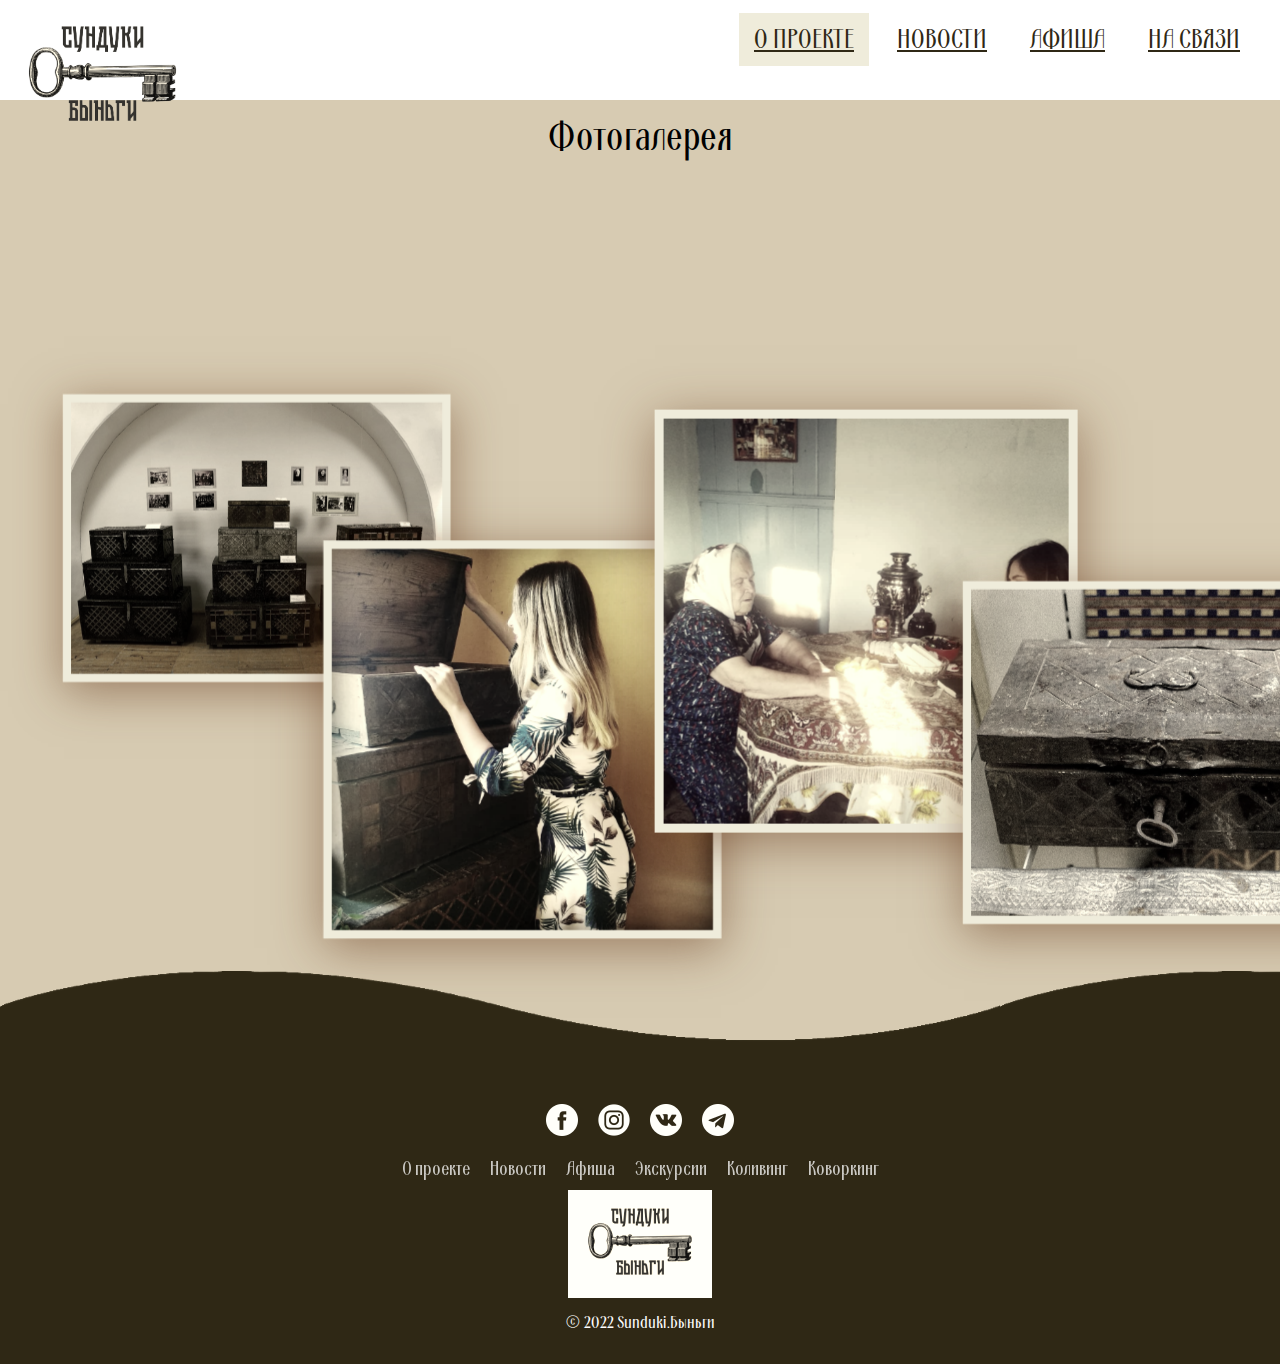
==== commit 4926e40c: "add header" ====
--- a/index.html
+++ b/index.html
@@ -6,10 +6,25 @@
     <meta name="viewport" content="width=device-width, initial-scale=1.0">
     <link rel="stylesheet" href="normalize.css" type="text/css">
     <link rel="stylesheet" href="style.css" type="text/css">
-    
+    <link rel="stylesheet" href="https://cdnjs.cloudflare.com/ajax/libs/font-awesome/4.7.0/css/font-awesome.min.css">
     <title>Alternative</title>
 </head>
 <body>
+  <header>
+    <nav class="mainmenu">
+      <input type="checkbox" id="check">
+      <label for="check" class="checkbtn">
+        <i class="fa fa-bars"></i>
+      </label>
+    <label for="#"><img class="logo" src="img/logoremove.png" alt=""></label>
+    <ul id="mainmenu">
+      <li><a  class="active" href="#">О проекте</a></li>
+      <li><a href="">Новости</a></li>
+      <li><a href="">Афиша</a></li>
+      <li><a href="">На связи</a></li>
+    </ul>
+  </nav>
+  </header>
   <section>
     <div>
       <p class="fotogallery">Фотогалерея</p>
--- a/style.css
+++ b/style.css
@@ -12,13 +12,107 @@
   
 } 
 
-body {
+body,
+footer {
 font-family: 'Ardeco', sans-serif;
 background: rgb(215, 203, 178);
 }
-
-
+/*start header*/
+nav.mainmenu {
+  background: #fff;
+  height: 100px;
+  width: 100%;
+}
+label .logo {
+  width: 16%;
+  max-width: 16%;
+  height: max-content;
+  padding: 0;
+  
+}
+
+nav ul {
+  float: right;
+  margin-right: 20px;
+}
+nav ul li {
+  display: inline-block;
+  line-height: 80px;
+  margin: 0 5px;
+  }
+  nav ul li a {
+    color: #2f2815;
+    font-size: 27px;
+    padding: 10px 15px;
+    text-transform: uppercase;
+  }
+  a.active, 
+  a:hover {
+    background: #efecdb;
+    transition: .5s;
+    
+  }
+  .checkbtn {
+    font-size: 40px;
+    color: #2f2815;
+    float:right;
+    line-height: 80px;
+    margin-right: 40px;
+    cursor: pointer;
+    display: none;
+  }
+
+  #check {
+    display: none;
+  }
+
+  @media (max-width:768px) {
+    label.logo {
+      padding-left: 50px;
+          }
+          nav ul li a {
+            font-size: 16px;
+          }
+}
+
+@media (max-width:700px) {
+  .checkbtn {
+    display: block;
+    padding-left: 50px;
+        }
+      ul#mainmenu {
+          position: fixed;
+          width: 100%;
+          height: 100vh;
+          background: #efecdb;
+          top: 80px;
+          left: -100%;
+          text-align: center;
+          transition: all .5s;
+        }
+  nav ul li {
+    display: block;
+    margin: 50px 0;
+    line-height: 30px;
+      }
+      nav ul li a {
+        font-size: 20px;
+      }
+      a:hover, 
+      a.active { 
+        background: none;
+        color: #fff;
+      }
+      #check:checked ~ ul {
+        left: 0;
+        z-index: 2000;
+
+      }
+      
+}
+/*end header*/
 /*start scroll*/
+
 section p.fotogallery {
   text-align: center;
     margin-top: 15px;
@@ -133,6 +227,7 @@
     justify-content: center;
     align-items: center;
     flex-direction: column;
+
        
 }
 
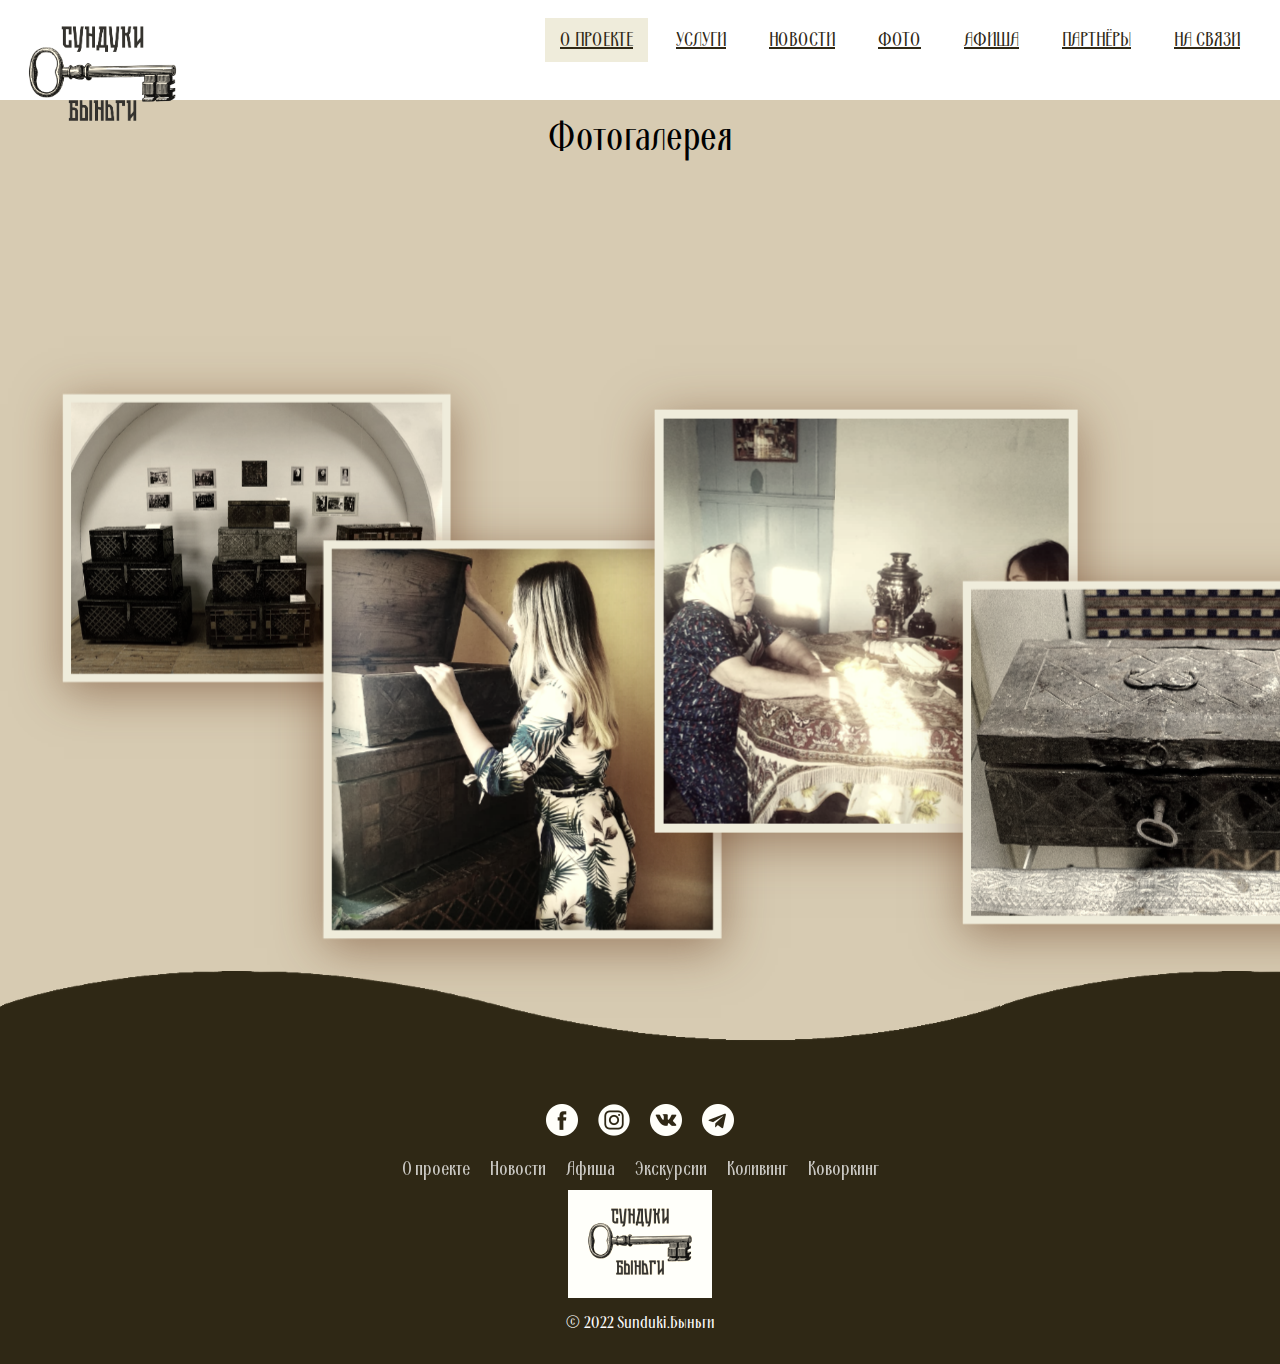
==== commit 804ce9fd: "change font-size" ====
--- a/index.html
+++ b/index.html
@@ -19,8 +19,11 @@
     <label for="#"><img class="logo" src="img/logoremove.png" alt=""></label>
     <ul id="mainmenu">
       <li><a  class="active" href="#">О проекте</a></li>
+      <li><a href="">Услуги</a></li>
       <li><a href="">Новости</a></li>
+      <li><a href="">Фото</a></li>   
       <li><a href="">Афиша</a></li>
+      <li><a href="">Партнёры</a></li>
       <li><a href="">На связи</a></li>
     </ul>
   </nav>
--- a/style.css
+++ b/style.css
@@ -26,7 +26,7 @@
 label .logo {
   width: 16%;
   max-width: 16%;
-  height: max-content;
+  
   padding: 0;
   
 }
@@ -42,7 +42,7 @@
   }
   nav ul li a {
     color: #2f2815;
-    font-size: 27px;
+    font-size: 20px;
     padding: 10px 15px;
     text-transform: uppercase;
   }
@@ -66,16 +66,19 @@
     display: none;
   }
 
-  @media (max-width:768px) {
-    label.logo {
-      padding-left: 50px;
+  @media (max-width: 768px) {
+    
+          nav ul li a {
+            font-size: 12px;
           }
-          nav ul li a {
-            font-size: 16px;
-          }
 }
 
 @media (max-width:700px) {
+  label.logo {
+    
+    padding-left: 50px;
+        }
+  
   .checkbtn {
     display: block;
     padding-left: 50px;
